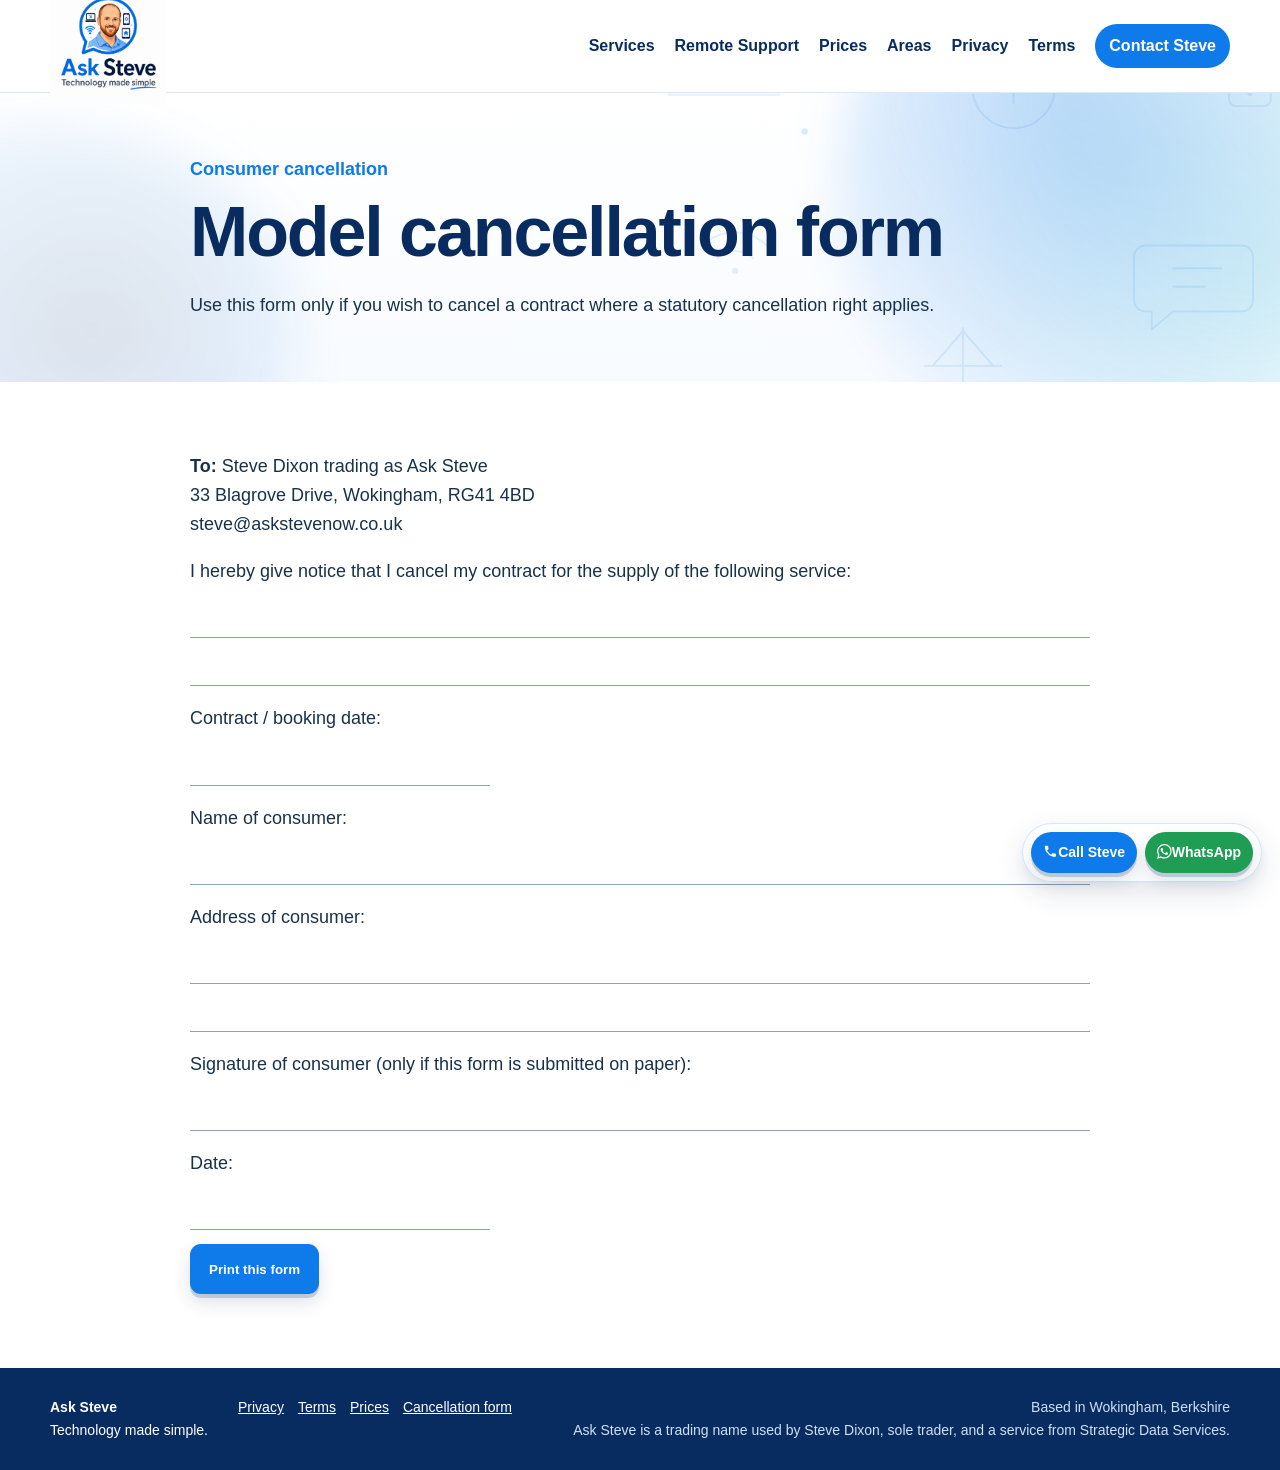
==== cancellation-form.html @ 8db8d3c2 "Address Update Added Correct business address" ====
<!doctype html><html lang="en-GB"><head><meta charset="utf-8">
<meta name="viewport" content="width=device-width,initial-scale=1">
<meta name="author" content="Ask Steve">
<meta name="robots" content="index,follow,max-image-preview:large">
<meta name="theme-color" content="#0F7BEA">
<link rel="icon" type="image/png" href="assets/ask-steve-logo.png">
<link rel="stylesheet" href="styles.css">
<title>Cancellation Form | Ask Steve</title><meta name="description" content="Model cancellation form for applicable Ask Steve consumer service contracts.">
<meta name="robots" content="noindex,follow"><script src="site.js" defer></script>
</head><body><header class="site-header"><div class="container header-inner">
<a class="brand" href="index.html" aria-label="Ask Steve home"><img src="assets/ask-steve-logo.png" alt="Ask Steve - Technology made simple"></a>
<nav class="nav" aria-label="Primary navigation">
<a href="index.html#services">Services</a><a href="remote-support.html">Remote Support</a>
<a href="prices.html">Prices</a>
<a href="index.html#area">Areas</a>
<a href="privacy.html">Privacy</a>
<a href="terms.html">Terms</a>
<a href="index.html#contact" class="nav-cta">Contact Steve</a>
</nav></div></header><main class="legal-main">
<section class="page-hero"><div class="container narrow"><p class="eyebrow">Consumer cancellation</p><h1>Model cancellation form</h1>
<p>Use this form only if you wish to cancel a contract where a statutory cancellation right applies.</p></div></section>
<section class="section"><div class="container narrow legal-copy printable">
<p><strong>To:</strong> Steve Dixon trading as Ask Steve<br>33 Blagrove Drive, Wokingham, RG41 4BD<br>steve@askstevenow.co.uk</p>
<p>I hereby give notice that I cancel my contract for the supply of the following service:</p>
<div class="form-line"></div><div class="form-line"></div>
<p>Contract / booking date:</p><div class="form-line short-line"></div>
<p>Name of consumer:</p><div class="form-line"></div>
<p>Address of consumer:</p><div class="form-line"></div><div class="form-line"></div>
<p>Signature of consumer (only if this form is submitted on paper):</p><div class="form-line"></div>
<p>Date:</p><div class="form-line short-line"></div>
<button class="btn primary no-print" onclick="window.print()">Print this form</button>
</div></section></main><footer class="site-footer"><div class="container footer-inner">
<div><strong>Ask Steve</strong><br><span>Technology made simple.</span></div>
<div class="footer-links">
<a href="privacy.html">Privacy</a><a href="terms.html">Terms</a><a href="prices.html">Prices</a><a href="cancellation-form.html">Cancellation form</a>
</div>
<div class="footer-meta"><span>Based in Wokingham, Berkshire</span><span>Ask Steve is a trading name used by Steve Dixon, sole trader, and a service from Strategic Data Services.</span></div>
</div></footer>
<div class="quick-contact" aria-label="Quick contact">
  <a class="qc-call" href="tel:+441183913456"><span class="btn-icon" aria-hidden="true"><svg viewBox="0 0 24 24"><path d="M6.62 10.79a15.46 15.46 0 0 0 6.59 6.59l2.2-2.2a1 1 0 0 1 1.02-.24c1.12.37 2.33.57 3.57.57a1 1 0 0 1 1 1V20a1 1 0 0 1-1 1C10.61 21 3 13.39 3 4a1 1 0 0 1 1-1h3.5a1 1 0 0 1 1 1c0 1.25.2 2.45.57 3.57a1 1 0 0 1-.25 1.02l-2.2 2.2Z"/></svg></span>Call Steve</a>
  <a class="qc-wa" href="https://wa.me/441183913456" rel="noopener"><span class="btn-icon" aria-hidden="true"><svg viewBox="0 0 24 24"><path d="M20.52 3.48A11.78 11.78 0 0 0 12.08 0C5.53 0 .2 5.32.2 11.86c0 2.09.55 4.13 1.59 5.92L.1 24l6.38-1.67a11.86 11.86 0 0 0 5.59 1.42h.01c6.54 0 11.87-5.32 11.87-11.86 0-3.17-1.23-6.14-3.43-8.41ZM12.08 21.75h-.01a9.84 9.84 0 0 1-5.02-1.37l-.36-.21-3.78.99 1.01-3.68-.24-.38a9.78 9.78 0 0 1-1.5-5.24c0-5.44 4.44-9.86 9.9-9.86 2.64 0 5.12 1.03 6.98 2.9a9.79 9.79 0 0 1 2.89 6.96c0 5.44-4.44 9.87-9.87 9.87Zm5.42-7.39c-.3-.15-1.76-.87-2.03-.97-.27-.1-.47-.15-.67.15-.2.3-.77.97-.94 1.17-.17.2-.35.22-.65.07-.3-.15-1.26-.46-2.4-1.47-.89-.79-1.49-1.76-1.66-2.06-.17-.3-.02-.46.13-.61.13-.13.3-.35.45-.52.15-.17.2-.3.3-.5.1-.2.05-.37-.02-.52-.08-.15-.67-1.61-.92-2.2-.24-.58-.49-.5-.67-.51h-.57c-.2 0-.52.07-.79.37-.27.3-1.04 1.02-1.04 2.49s1.07 2.89 1.22 3.09c.15.2 2.11 3.22 5.11 4.51.71.31 1.27.49 1.7.63.71.23 1.36.2 1.87.12.57-.08 1.76-.72 2.01-1.42.25-.7.25-1.3.17-1.42-.07-.12-.27-.2-.57-.35Z"/></svg></span>WhatsApp</a>
</div>

</body></html>
---- styles.css ----
:root{--blue:#0F7BEA;--navy:#082C5F;--ink:#18324A;--muted:#5F7388;--soft:#F4F8FC;--line:#DCE8F3;--white:#fff;--green:#1F9D55;--max:1180px}
*{box-sizing:border-box}html{scroll-behavior:smooth}body{margin:0;font-family:Arial,Helvetica,sans-serif;color:var(--ink);font-size:18px;line-height:1.62;background:#fff}img{max-width:100%;height:auto;display:block}a{color:var(--blue)}.container{width:min(calc(100% - 32px),var(--max));margin:auto}.narrow{max-width:900px}.skip-link{position:absolute;left:-9999px}.skip-link:focus{left:16px;top:16px;background:#fff;padding:10px;z-index:999;border:2px solid var(--blue)}
.site-header{position:sticky;top:0;z-index:20;background:#fffffff2;border-bottom:1px solid var(--line);backdrop-filter:blur(8px)}.header-inner{min-height:92px;display:flex;align-items:center;justify-content:space-between;gap:20px}.brand img{width:116px;margin:-14px 0}.nav{display:flex;gap:20px;align-items:center;font-size:16px;font-weight:700}.nav a{text-decoration:none;color:var(--navy)}.nav a:hover{color:var(--blue)}.nav-cta{background:var(--blue);color:#fff!important;padding:9px 14px;border-radius:999px}
.hero,.page-hero{position:relative;overflow:hidden;background:url('assets/pattern-tech.svg') right -120px top -120px/760px auto no-repeat,radial-gradient(circle at 86% 25%,#0F7BEA1f,transparent 28%),linear-gradient(#fff,#F8FBFF)}.hero{padding:86px 0 70px}.page-hero{padding:62px 0 44px}.hero-grid{display:grid;grid-template-columns:1.3fr .85fr;gap:46px;align-items:center}.eyebrow{color:var(--blue);font-weight:800;margin:0 0 8px}.lead{font-size:clamp(21px,2.4vw,28px);color:var(--muted)}.support-line{font-size:16px;font-weight:700;color:var(--navy)}
h1,h2,h3{color:var(--navy);line-height:1.15;margin-top:0}h1{font-size:clamp(42px,6vw,70px);letter-spacing:-.03em;margin-bottom:18px}h1 span{color:var(--blue)}h2{font-size:clamp(30px,4vw,46px);letter-spacing:-.02em}h3{font-size:23px}
.actions{display:flex;flex-wrap:wrap;gap:11px;margin-top:24px}.btn{display:inline-flex;align-items:center;justify-content:center;min-height:50px;padding:11px 17px;border-radius:11px;text-decoration:none;font-weight:800;border:2px solid transparent;cursor:pointer}.primary{background:var(--blue);color:#fff}.whatsapp{background:var(--green);color:#fff}.secondary{border-color:var(--blue);background:#fff;color:var(--navy)}.light{background:#fff;color:var(--navy);border-color:#ffffffaa}.small{font-size:16px;color:var(--muted)}
.card,.contact-card,.services article,.notice{background:#fff;border:1px solid var(--line);border-radius:20px;box-shadow:0 10px 28px #082C5F12}.card{padding:28px}.ticks{list-style:none;padding:0}.ticks li{position:relative;padding-left:28px;margin:9px 0}.ticks li:before{content:"✓";position:absolute;left:0;color:var(--blue);font-weight:bold}
.price-strip{background:var(--navy);color:#fff;padding:18px 0}.price-strip-inner{display:grid;grid-template-columns:repeat(3,1fr) auto auto;gap:18px;align-items:center}.price-strip-inner div{display:flex;flex-direction:column}.price-strip-inner strong{font-size:17px}.price-strip-inner span{font-size:13px;color:#CFE0F5}
.section{padding:74px 0}.soft{background:url('assets/pattern-tech.svg') left -350px bottom -250px/700px auto no-repeat,var(--soft)}.grid{display:grid;gap:20px}.services{grid-template-columns:repeat(4,1fr)}.services article{padding:23px}.services article p{margin-bottom:0}.split{display:grid;grid-template-columns:1.2fr .85fr;gap:42px;align-items:start}.contact{padding-top:28px}.contact-card{padding:30px;display:grid;grid-template-columns:1fr auto;gap:28px;align-items:center;background:url('assets/pattern-tech.svg') right -380px center/650px auto no-repeat,#fff}
.site-footer{background:var(--navy);color:#fff;padding:28px 0;font-size:14px}.footer-inner{display:grid;grid-template-columns:auto auto 1fr;gap:30px;align-items:start}.footer-links{display:flex;gap:14px;flex-wrap:wrap}.footer-links a{color:#fff}.footer-meta{text-align:right;color:#CFE0F5;display:flex;flex-direction:column}
.legal-main .section{padding-top:52px}.legal-copy h2{margin-top:34px;font-size:27px}.legal-copy li{margin-bottom:8px}.notice{padding:18px 20px;background:#F5FAFF;box-shadow:none;border-left:5px solid var(--blue);margin:20px 0}.price-table{width:100%;border-collapse:collapse;margin:20px 0 34px}.price-table th,.price-table td{text-align:left;padding:13px 14px;border:1px solid var(--line)}.price-table th{background:var(--navy);color:#fff}.price-table tr:nth-child(even) td{background:var(--soft)}.price-table td:last-child{font-weight:bold;white-space:nowrap}.form-line{height:34px;border-bottom:1px solid #8fa2b6;margin:5px 0 14px}.short-line{max-width:300px}
@media(max-width:1000px){.services{grid-template-columns:repeat(2,1fr)}.price-strip-inner{grid-template-columns:repeat(2,1fr)}.footer-inner{grid-template-columns:1fr}.footer-meta{text-align:left}}
@media(max-width:880px){.nav a:not(.nav-cta){display:none}.hero-grid,.split,.contact-card{grid-template-columns:1fr}.price-strip-inner{grid-template-columns:1fr}.price-strip-inner .btn{width:100%}}
@media(max-width:620px){body{font-size:17px}.brand img{width:100px}.hero{padding-top:54px}.services{grid-template-columns:1fr}.btn{width:100%}.page-hero h1{font-size:42px}.price-table{font-size:15px}.price-table th,.price-table td{padding:10px 8px}}
@media print{.site-header,.site-footer,.no-print{display:none!important}.page-hero{padding:15px 0;background:none}.section{padding:15px 0}.printable{max-width:100%}}
@media(prefers-reduced-motion:reduce){html{scroll-behavior:auto}}


/* --- Ask Steve animated enhancements --- */
body {
  overflow-x: hidden;
}

.hero,
.page-hero {
  isolation: isolate;
}

.hero::before,
.page-hero::before {
  content: "";
  position: absolute;
  width: 620px;
  height: 620px;
  border-radius: 50%;
  right: -180px;
  top: -220px;
  background:
    radial-gradient(circle at 35% 35%, rgba(15,123,234,.20), rgba(15,123,234,.06) 48%, transparent 70%),
    radial-gradient(circle at 70% 65%, rgba(50,205,200,.14), transparent 58%);
  filter: blur(18px);
  animation: askSteveSwirlA 22s ease-in-out infinite alternate;
  z-index: -2;
  pointer-events: none;
}

.hero::after,
.page-hero::after {
  content: "";
  position: absolute;
  width: 520px;
  height: 520px;
  border-radius: 46% 54% 62% 38% / 44% 38% 62% 56%;
  left: -220px;
  bottom: -260px;
  background:
    radial-gradient(circle at 60% 40%, rgba(8,44,95,.12), rgba(15,123,234,.08) 45%, transparent 70%);
  filter: blur(24px);
  animation: askSteveSwirlB 28s linear infinite;
  z-index: -2;
  pointer-events: none;
}

.hero-grid,
.page-hero .container {
  position: relative;
  z-index: 1;
}

.hero-card {
  animation: askSteveFloatCard 9s ease-in-out infinite;
}

.services article,
.card,
.contact-card,
.price-table,
.notice {
  transition: transform .28s ease, box-shadow .28s ease, border-color .28s ease;
}

.services article:hover,
.card:hover,
.contact-card:hover {
  transform: translateY(-5px);
  box-shadow: 0 18px 40px rgba(8,44,95,.14);
  border-color: rgba(15,123,234,.28);
}

.brand img {
  transition: transform .35s ease;
}
.brand:hover img {
  transform: scale(1.025) rotate(-1deg);
}

.btn {
  position: relative;
  overflow: hidden;
  transition: transform .2s ease, box-shadow .2s ease, background-color .2s ease;
}
.btn:hover {
  transform: translateY(-2px);
  box-shadow: 0 8px 20px rgba(8,44,95,.14);
}
.btn::after {
  content: "";
  position: absolute;
  inset: 0;
  left: -140%;
  width: 80%;
  transform: skewX(-18deg);
  background: linear-gradient(90deg, transparent, rgba(255,255,255,.22), transparent);
  transition: left .65s ease;
}
.btn:hover::after {
  left: 160%;
}

.price-strip {
  position: relative;
  overflow: hidden;
}
.price-strip::before {
  content: "";
  position: absolute;
  inset: -40%;
  background:
    conic-gradient(from 0deg at 50% 50%, rgba(15,123,234,.12), rgba(50,205,200,.08), rgba(15,123,234,.12), transparent 65%);
  animation: askSteveRotate 34s linear infinite;
  pointer-events: none;
}
.price-strip-inner {
  position: relative;
  z-index: 1;
}

.soft {
  position: relative;
  overflow: hidden;
}
.soft::before {
  content: "";
  position: absolute;
  width: 420px;
  height: 420px;
  right: -160px;
  top: 12%;
  border-radius: 50%;
  background: radial-gradient(circle, rgba(15,123,234,.08), transparent 68%);
  animation: askSteveDrift 18s ease-in-out infinite alternate;
  pointer-events: none;
}
.soft > .container {
  position: relative;
  z-index: 1;
}

.contact-card {
  position: relative;
  overflow: hidden;
}
.contact-card::before {
  content: "";
  position: absolute;
  width: 320px;
  height: 320px;
  right: -120px;
  top: -120px;
  border-radius: 50%;
  background: radial-gradient(circle, rgba(15,123,234,.12), transparent 70%);
  animation: askStevePulse 8s ease-in-out infinite;
  pointer-events: none;
}
.contact-card > * {
  position: relative;
  z-index: 1;
}

@keyframes askSteveSwirlA {
  0%   { transform: translate3d(0,0,0) scale(1) rotate(0deg); }
  50%  { transform: translate3d(-45px,35px,0) scale(1.08) rotate(14deg); }
  100% { transform: translate3d(35px,70px,0) scale(.96) rotate(-10deg); }
}

@keyframes askSteveSwirlB {
  0%   { transform: rotate(0deg) translate3d(0,0,0); }
  50%  { transform: rotate(180deg) translate3d(24px,-20px,0); }
  100% { transform: rotate(360deg) translate3d(0,0,0); }
}

@keyframes askSteveFloatCard {
  0%,100% { transform: translateY(0); }
  50%     { transform: translateY(-7px); }
}

@keyframes askSteveRotate {
  to { transform: rotate(360deg); }
}

@keyframes askSteveDrift {
  from { transform: translate3d(0,0,0) scale(1); }
  to   { transform: translate3d(-55px,28px,0) scale(1.12); }
}

@keyframes askStevePulse {
  0%,100% { transform: scale(.96); opacity: .65; }
  50%     { transform: scale(1.08); opacity: 1; }
}

@media (prefers-reduced-motion: reduce) {
  *,
  *::before,
  *::after {
    animation-duration: 0.001ms !important;
    animation-iteration-count: 1 !important;
    scroll-behavior: auto !important;
    transition-duration: 0.001ms !important;
  }
}


/* --- V5: gentle animated hero background --- */
.hero {
  background-size: 760px auto, auto, auto;
  animation: askSteveHeroBackdrop 26s ease-in-out infinite alternate;
}

.hero::before {
  animation: askSteveSwirlA 18s ease-in-out infinite alternate;
}

.hero::after {
  animation: askSteveSwirlB 24s linear infinite;
}

@keyframes askSteveHeroBackdrop {
  0% {
    background-position: right -120px top -120px, 86% 25%, 0 0;
    filter: saturate(100%);
  }
  50% {
    background-position: right -90px top -80px, 82% 22%, 0 0;
    filter: saturate(108%);
  }
  100% {
    background-position: right -150px top -150px, 90% 28%, 0 0;
    filter: saturate(100%);
  }
}

@media (prefers-reduced-motion: reduce) {
  .hero {
    animation: none !important;
  }
}


/* --- V6: restrained interaction and polish refinements --- */

/* Strong, accessible keyboard focus states */
a:focus-visible,
button:focus-visible,
summary:focus-visible {
  outline: 3px solid rgba(15,123,234,.38);
  outline-offset: 4px;
  border-radius: 8px;
}

/* Give key headings a tiny branded accent without changing layout */
.section > .container > .eyebrow + h2,
.section .narrow > .eyebrow + h2 {
  position: relative;
}
.section > .container > .eyebrow + h2::after,
.section .narrow > .eyebrow + h2::after {
  content: "";
  display: block;
  width: 58px;
  height: 4px;
  margin-top: 13px;
  border-radius: 999px;
  background: linear-gradient(90deg, var(--blue), rgba(15,123,234,.18));
  transform-origin: left center;
  animation: askSteveAccentBreathe 7s ease-in-out infinite;
}

/* Service icon animation: deliberately tiny and only triggered on interaction */
.services article h3 {
  transform-origin: left center;
  transition: transform .28s ease;
}
.services article:hover h3 {
  transform: translateX(3px);
}

/* Gently animate only the emoji/icon glyph at the start of service headings */
.services article:hover h3::first-letter {
  transform: translateY(-2px);
}

/* Add a soft moving highlight across service cards */
.services article {
  position: relative;
  overflow: hidden;
}
.services article::after {
  content: "";
  position: absolute;
  inset: -1px;
  background: linear-gradient(115deg, transparent 20%, rgba(15,123,234,.045) 45%, transparent 70%);
  transform: translateX(-120%);
  transition: transform .85s ease;
  pointer-events: none;
}
.services article:hover::after {
  transform: translateX(120%);
}

/* Calm visual response for price cards / strip */
.price-strip-inner strong {
  transition: color .25s ease, transform .25s ease;
}
.price-strip-inner > div:hover strong {
  color: #fff;
  transform: translateY(-1px);
}

/* Slightly more dimensional FAQ interaction without altering visual style */
details {
  transition: border-color .25s ease, box-shadow .25s ease, transform .25s ease;
}
details:hover {
  border-color: rgba(15,123,234,.28);
  box-shadow: 0 10px 24px rgba(8,44,95,.08);
  transform: translateY(-2px);
}

/* Scroll-reveal state. JS only adds .reveal; without JS content remains visible. */
.reveal {
  opacity: 0;
  transform: translateY(18px);
  transition:
    opacity .7s ease,
    transform .7s cubic-bezier(.22,.61,.36,1);
}
.reveal.is-visible {
  opacity: 1;
  transform: translateY(0);
}
.reveal-delay-1 { transition-delay: .08s; }
.reveal-delay-2 { transition-delay: .16s; }
.reveal-delay-3 { transition-delay: .24s; }

/* Small floating contact tab on larger screens; same contact details, no new UX model */
.quick-contact {
  position: fixed;
  right: 18px;
  bottom: 18px;
  z-index: 15;
  display: flex;
  gap: 8px;
  padding: 8px;
  border: 1px solid rgba(15,123,234,.18);
  border-radius: 999px;
  background: rgba(255,255,255,.94);
  box-shadow: 0 10px 28px rgba(8,44,95,.13);
  backdrop-filter: blur(8px);
  transform: translateY(0);
  transition: transform .25s ease, box-shadow .25s ease;
}
.quick-contact:hover {
  transform: translateY(-2px);
  box-shadow: 0 14px 34px rgba(8,44,95,.16);
}
.quick-contact a {
  text-decoration: none;
  font-weight: 800;
  font-size: 14px;
  border-radius: 999px;
  padding: 9px 12px;
}
.quick-contact .qc-call { background: var(--blue); color: #fff; }
.quick-contact .qc-wa { background: var(--green); color: #fff; }

@keyframes askSteveAccentBreathe {
  0%,100% { transform: scaleX(1); opacity: .9; }
  50% { transform: scaleX(1.12); opacity: 1; }
}

@media (max-width: 760px) {
  .quick-contact {
    left: 12px;
    right: 12px;
    bottom: 12px;
    justify-content: center;
  }
  .quick-contact a {
    flex: 1;
    text-align: center;
  }
}

@media (prefers-reduced-motion: reduce) {
  .reveal,
  .reveal.is-visible {
    opacity: 1 !important;
    transform: none !important;
    transition: none !important;
  }
  .section > .container > .eyebrow + h2::after,
  .section .narrow > .eyebrow + h2::after {
    animation: none !important;
  }
}


/* --- V7: button icons and stronger 3D treatment --- */
.btn,
.quick-contact a {
  gap: 8px;
  box-shadow:
    0 4px 0 rgba(8,44,95,.18),
    0 8px 18px rgba(8,44,95,.14);
  transform: translateY(0);
}

.btn:hover,
.quick-contact a:hover {
  transform: translateY(-2px);
  box-shadow:
    0 6px 0 rgba(8,44,95,.16),
    0 12px 24px rgba(8,44,95,.18);
}

.btn:active,
.quick-contact a:active {
  transform: translateY(2px);
  box-shadow:
    0 2px 0 rgba(8,44,95,.18),
    0 5px 12px rgba(8,44,95,.12);
}

.btn-icon {
  width: 1.05em;
  height: 1.05em;
  display: inline-block;
  flex: 0 0 auto;
  vertical-align: -0.12em;
}

.btn-icon svg {
  width: 100%;
  height: 100%;
  display: block;
  fill: currentColor;
}


/* --- V8: moving navigation indicator + stronger hero ambience --- */

/* Animated blue indicator that slides beneath the currently active nav item. */
.nav {
  position: relative;
  --indicator-left: 0px;
  --indicator-width: 0px;
  --indicator-opacity: 0;
}

.nav::after {
  content: "";
  position: absolute;
  left: var(--indicator-left);
  bottom: -8px;
  width: var(--indicator-width);
  height: 3px;
  border-radius: 999px;
  background: linear-gradient(90deg, #0F7BEA, #45A7FF);
  opacity: var(--indicator-opacity);
  box-shadow: 0 2px 8px rgba(15,123,234,.28);
  transition:
    left .34s cubic-bezier(.22,.61,.36,1),
    width .34s cubic-bezier(.22,.61,.36,1),
    opacity .2s ease;
  pointer-events: none;
}

.nav a.nav-active {
  color: var(--blue);
}

/* Make the hero motion clearer without turning it into a flashy animation. */
.hero {
  background:
    url('assets/pattern-tech.svg') right -110px top -105px / 780px auto no-repeat,
    radial-gradient(circle at 84% 22%, rgba(15,123,234,.17), transparent 31%),
    radial-gradient(circle at 68% 78%, rgba(53,205,196,.10), transparent 34%),
    linear-gradient(180deg, #ffffff 0%, #f6fbff 100%);
  animation: askSteveHeroBackdropV8 19s ease-in-out infinite alternate;
}

.hero::before {
  width: 700px;
  height: 700px;
  right: -175px;
  top: -245px;
  background:
    radial-gradient(circle at 34% 34%, rgba(15,123,234,.30), rgba(15,123,234,.10) 47%, transparent 69%),
    radial-gradient(circle at 72% 66%, rgba(53,205,196,.22), transparent 57%);
  filter: blur(13px);
  opacity: .92;
  animation: askSteveSwirlV8A 16s ease-in-out infinite alternate;
}

.hero::after {
  width: 610px;
  height: 610px;
  left: -240px;
  bottom: -300px;
  background:
    radial-gradient(circle at 60% 40%, rgba(8,44,95,.16), rgba(15,123,234,.11) 46%, transparent 70%);
  filter: blur(18px);
  opacity: .85;
  animation: askSteveSwirlV8B 23s linear infinite;
}

/* A subtle animated wash over the hero, kept behind all content. */
.hero .hero-grid::before {
  content: "";
  position: absolute;
  width: 440px;
  height: 260px;
  right: 8%;
  top: 18%;
  border-radius: 50%;
  background: radial-gradient(ellipse, rgba(15,123,234,.10), transparent 68%);
  filter: blur(16px);
  animation: askSteveHeroGlowV8 11s ease-in-out infinite alternate;
  z-index: -1;
  pointer-events: none;
}

@keyframes askSteveHeroBackdropV8 {
  0% {
    background-position:
      right -110px top -105px,
      84% 22%,
      68% 78%,
      0 0;
  }
  50% {
    background-position:
      right -65px top -72px,
      79% 26%,
      72% 72%,
      0 0;
  }
  100% {
    background-position:
      right -145px top -138px,
      89% 19%,
      64% 82%,
      0 0;
  }
}

@keyframes askSteveSwirlV8A {
  0%   { transform: translate3d(0,0,0) scale(1) rotate(0deg); }
  50%  { transform: translate3d(-62px,48px,0) scale(1.10) rotate(18deg); }
  100% { transform: translate3d(44px,86px,0) scale(.97) rotate(-12deg); }
}

@keyframes askSteveSwirlV8B {
  0%   { transform: rotate(0deg) translate3d(0,0,0) scale(1); }
  50%  { transform: rotate(180deg) translate3d(30px,-24px,0) scale(1.08); }
  100% { transform: rotate(360deg) translate3d(0,0,0) scale(1); }
}

@keyframes askSteveHeroGlowV8 {
  from { transform: translate3d(-18px,4px,0) scale(.96); opacity: .55; }
  to   { transform: translate3d(32px,20px,0) scale(1.10); opacity: .95; }
}

@media (max-width: 880px) {
  /* The mobile nav hides most section links, so the moving indicator is disabled there. */
  .nav::after { display: none; }
}

@media (prefers-reduced-motion: reduce) {
  .nav::after {
    transition: none !important;
  }
  .hero,
  .hero::before,
  .hero::after,
  .hero .hero-grid::before {
    animation: none !important;
  }
}

/* --- V9 Remote Support page --- */
.text-link{font-weight:800;text-decoration:none}.text-link:hover{text-decoration:underline}
.remote-hero h1 span{color:var(--blue)}
.remote-steps{display:grid;gap:26px;margin-top:30px}
.remote-step{display:grid;grid-template-columns:56px minmax(0,.85fr) minmax(320px,1.15fr);gap:24px;align-items:center;background:#fff;border:1px solid var(--line);border-radius:20px;padding:24px;box-shadow:0 10px 28px #082C5F10}
.remote-step img{width:100%;border-radius:16px;border:1px solid var(--line)}
.step-number{width:50px;height:50px;border-radius:50%;display:flex;align-items:center;justify-content:center;background:var(--blue);color:white;font-size:23px;font-weight:800;box-shadow:0 5px 14px #0F7BEA35}
.step-copy h3{margin-bottom:8px}
@media(max-width:900px){.remote-step{grid-template-columns:52px 1fr}.remote-step img{grid-column:1/-1}}
@media(max-width:600px){.remote-step{grid-template-columns:1fr}.step-number{width:44px;height:44px}.remote-step img{grid-column:auto}}

/* --- V10: service-area map on Prices page --- */
.travel-map-card {
  margin: 20px 0 14px;
  padding: 10px;
  background: #fff;
  border: 1px solid var(--line);
  border-radius: 20px;
  box-shadow: 0 10px 28px rgba(8,44,95,.10);
  overflow: hidden;
}
.travel-map-card img {
  display: block;
  width: 100%;
  height: auto;
  border-radius: 12px;
}
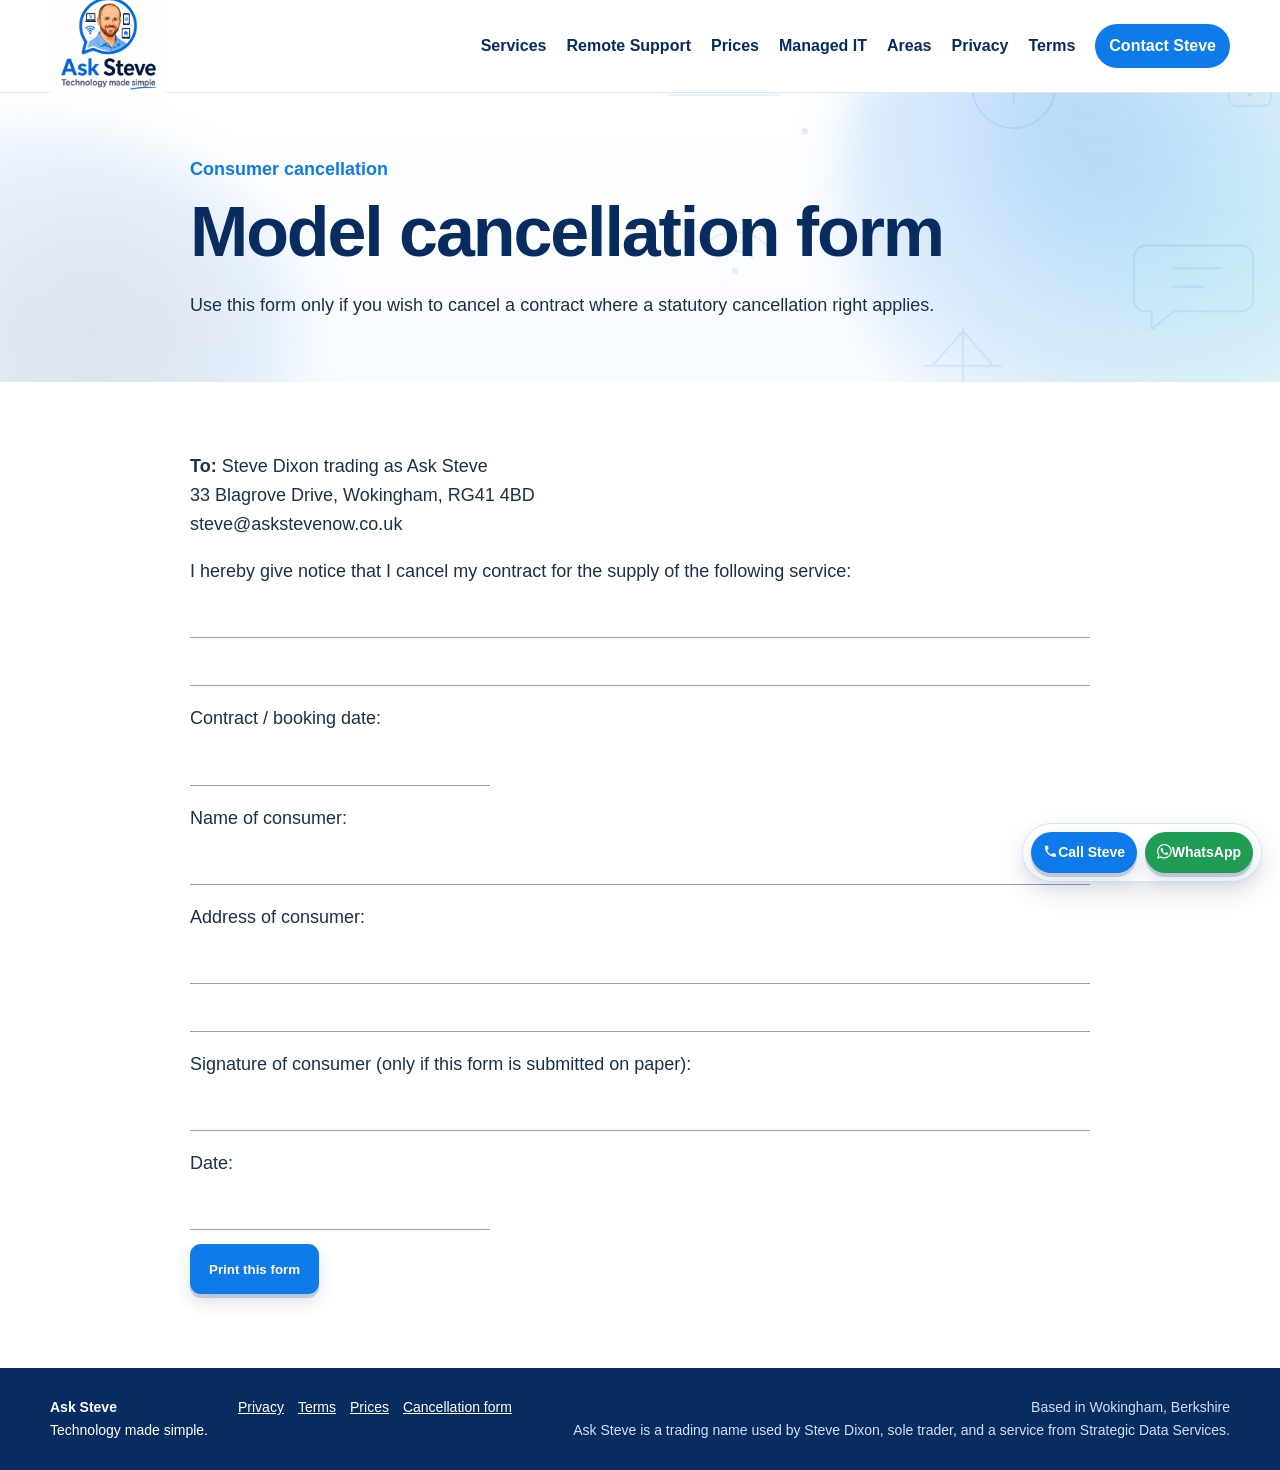
==== commit 9ad97a51: "Add managed IT service tiers" ====
--- a/cancellation-form.html
+++ b/cancellation-form.html
@@ -7,16 +7,18 @@
 <link rel="stylesheet" href="styles.css">
 <title>Cancellation Form | Ask Steve</title><meta name="description" content="Model cancellation form for applicable Ask Steve consumer service contracts.">
 <meta name="robots" content="noindex,follow"><script src="site.js" defer></script>
-</head><body><header class="site-header"><div class="container header-inner">
+</head><link rel="canonical" href="https://askstevenow.co.uk/cancellation-form.html"><body>
+<a class="skip-link" href="#main">Skip to main content</a> 
+<header class="site-header"><div class="container header-inner">
 <a class="brand" href="index.html" aria-label="Ask Steve home"><img src="assets/ask-steve-logo.png" alt="Ask Steve - Technology made simple"></a>
 <nav class="nav" aria-label="Primary navigation">
 <a href="index.html#services">Services</a><a href="remote-support.html">Remote Support</a>
-<a href="prices.html">Prices</a>
+<a href="prices.html">Prices</a><a href="managed-service.html">Managed IT</a>
 <a href="index.html#area">Areas</a>
 <a href="privacy.html">Privacy</a>
 <a href="terms.html">Terms</a>
 <a href="index.html#contact" class="nav-cta">Contact Steve</a>
-</nav></div></header><main class="legal-main">
+</nav></div></header><main id="main" class="legal-main">
 <section class="page-hero"><div class="container narrow"><p class="eyebrow">Consumer cancellation</p><h1>Model cancellation form</h1>
 <p>Use this form only if you wish to cancel a contract where a statutory cancellation right applies.</p></div></section>
 <section class="section"><div class="container narrow legal-copy printable">
@@ -41,4 +43,4 @@
   <a class="qc-wa" href="https://wa.me/441183913456" rel="noopener"><span class="btn-icon" aria-hidden="true"><svg viewBox="0 0 24 24"><path d="M20.52 3.48A11.78 11.78 0 0 0 12.08 0C5.53 0 .2 5.32.2 11.86c0 2.09.55 4.13 1.59 5.92L.1 24l6.38-1.67a11.86 11.86 0 0 0 5.59 1.42h.01c6.54 0 11.87-5.32 11.87-11.86 0-3.17-1.23-6.14-3.43-8.41ZM12.08 21.75h-.01a9.84 9.84 0 0 1-5.02-1.37l-.36-.21-3.78.99 1.01-3.68-.24-.38a9.78 9.78 0 0 1-1.5-5.24c0-5.44 4.44-9.86 9.9-9.86 2.64 0 5.12 1.03 6.98 2.9a9.79 9.79 0 0 1 2.89 6.96c0 5.44-4.44 9.87-9.87 9.87Zm5.42-7.39c-.3-.15-1.76-.87-2.03-.97-.27-.1-.47-.15-.67.15-.2.3-.77.97-.94 1.17-.17.2-.35.22-.65.07-.3-.15-1.26-.46-2.4-1.47-.89-.79-1.49-1.76-1.66-2.06-.17-.3-.02-.46.13-.61.13-.13.3-.35.45-.52.15-.17.2-.3.3-.5.1-.2.05-.37-.02-.52-.08-.15-.67-1.61-.92-2.2-.24-.58-.49-.5-.67-.51h-.57c-.2 0-.52.07-.79.37-.27.3-1.04 1.02-1.04 2.49s1.07 2.89 1.22 3.09c.15.2 2.11 3.22 5.11 4.51.71.31 1.27.49 1.7.63.71.23 1.36.2 1.87.12.57-.08 1.76-.72 2.01-1.42.25-.7.25-1.3.17-1.42-.07-.12-.27-.2-.57-.35Z"/></svg></span>WhatsApp</a>
 </div>
 
-</body></html>+</body></html>
--- a/styles.css
+++ b/styles.css
@@ -626,3 +626,162 @@
   height: auto;
   border-radius: 12px;
 }
+
+/* --- Social and corporate identity links --- */
+.business-it-content {
+  display: grid;
+  grid-template-columns: minmax(200px, 260px) 1fr;
+  gap: 36px;
+  align-items: center;
+  margin-top: 28px;
+}
+.business-logo-link {
+  display: inline-block;
+  width: fit-content;
+  border-radius: 10px;
+}
+.business-logo {
+  display: block;
+  width: min(260px, 100%);
+  height: auto;
+}
+.footer-links .facebook-link {
+  display: inline-flex;
+  align-items: center;
+  gap: 6px;
+}
+.footer-social-icon {
+  width: 18px;
+  height: 18px;
+  flex: 0 0 auto;
+}
+
+@media (max-width: 700px) {
+  .business-it-content {
+    grid-template-columns: 1fr;
+    gap: 24px;
+  }
+  .business-logo {
+    width: min(240px, 100%);
+  }
+  .site-footer {
+    padding-bottom: 105px;
+  }
+}
+
+/* --- V11: Managed IT service tiers --- */
+.tier-grid {
+  display: grid;
+  grid-template-columns: repeat(3, minmax(0, 1fr));
+  gap: 20px;
+  margin-top: 30px;
+  align-items: stretch;
+}
+.tier-card {
+  display: flex;
+  flex-direction: column;
+  padding: 26px;
+}
+.tier-card--silver {
+  border: 2px solid var(--blue);
+  box-shadow: 0 14px 34px rgba(15,123,234,.16);
+}
+.tier-kicker {
+  color: var(--blue);
+  font-weight: 800;
+  margin: 0 0 4px;
+  text-transform: uppercase;
+  letter-spacing: .08em;
+  font-size: 14px;
+}
+.tier-card h3 {
+  font-size: 31px;
+  margin-bottom: 8px;
+}
+.tier-summary {
+  color: var(--muted);
+  font-weight: 700;
+  margin: 0 0 15px;
+}
+.tier-price {
+  margin: 0;
+  color: var(--navy);
+}
+.tier-price strong {
+  font-size: 38px;
+  line-height: 1;
+}
+.tier-price span {
+  font-size: 15px;
+  font-weight: 700;
+}
+.tier-fee {
+  display: flex;
+  flex-direction: column;
+  gap: 3px;
+  margin: 18px 0 10px;
+  padding: 13px 14px;
+  background: #F5FAFF;
+  border-left: 4px solid var(--blue);
+  font-size: 15px;
+}
+.tier-fee span {
+  color: var(--muted);
+  line-height: 1.4;
+}
+.tier-fee--included {
+  background: #F2FBF8;
+  border-left-color: var(--green);
+}
+.tier-list {
+  margin: 8px 0 0;
+  font-size: 16px;
+}
+.tier-fit {
+  margin-top: auto;
+  padding-top: 18px;
+}
+.tier-badge {
+  display: inline-block;
+  padding: 3px 8px;
+  border-radius: 999px;
+  background: var(--blue);
+  color: #fff;
+  font-size: 11px;
+  letter-spacing: .02em;
+  vertical-align: middle;
+  text-transform: none;
+}
+.faq-list {
+  display: grid;
+  gap: 12px;
+  margin-top: 26px;
+}
+.faq-list details {
+  background: #fff;
+  border: 1px solid var(--line);
+  border-radius: 14px;
+  padding: 16px 18px;
+}
+.faq-list summary {
+  cursor: pointer;
+  color: var(--navy);
+  font-weight: 800;
+}
+.faq-list details p {
+  margin-bottom: 0;
+}
+
+@media (max-width: 1000px) {
+  .tier-grid {
+    grid-template-columns: repeat(2, minmax(0, 1fr));
+  }
+}
+@media (max-width: 620px) {
+  .tier-grid {
+    grid-template-columns: 1fr;
+  }
+  .tier-card {
+    padding: 23px;
+  }
+}
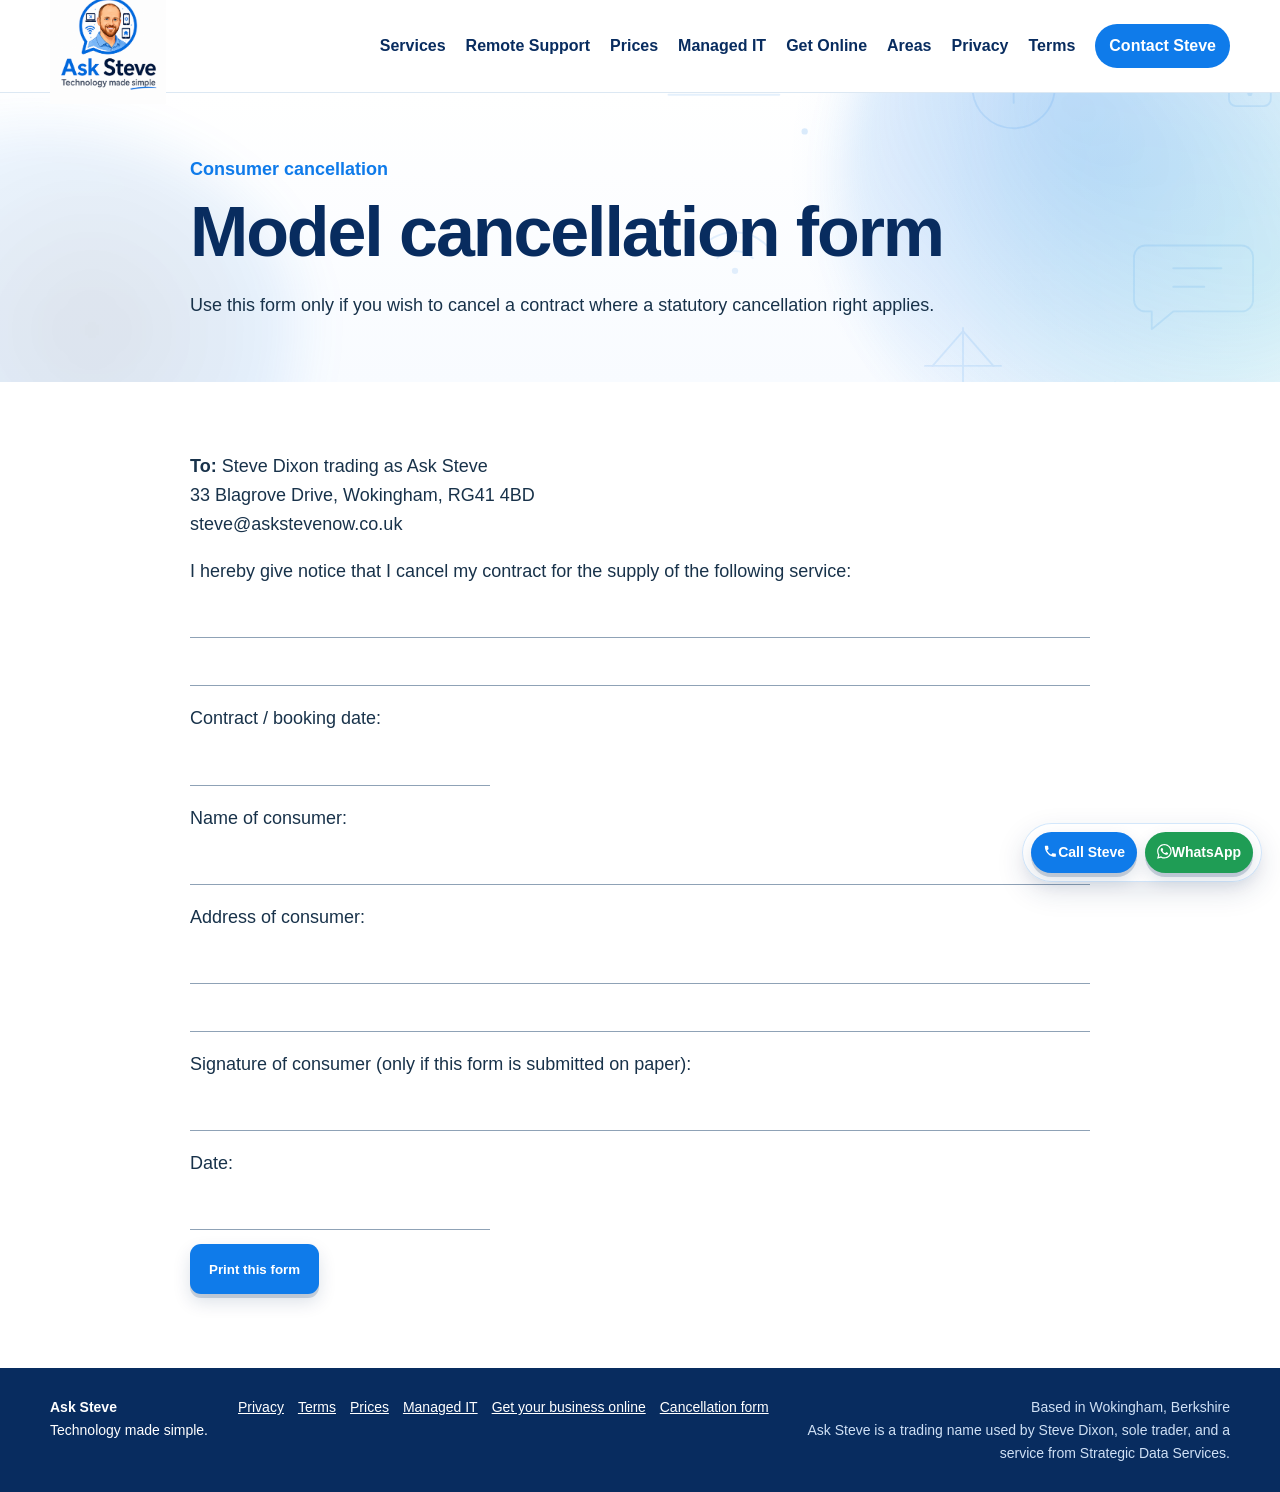
==== commit c78789d8: "Add business online service page" ====
--- a/cancellation-form.html
+++ b/cancellation-form.html
@@ -13,7 +13,7 @@
 <a class="brand" href="index.html" aria-label="Ask Steve home"><img src="assets/ask-steve-logo.png" alt="Ask Steve - Technology made simple"></a>
 <nav class="nav" aria-label="Primary navigation">
 <a href="index.html#services">Services</a><a href="remote-support.html">Remote Support</a>
-<a href="prices.html">Prices</a><a href="managed-service.html">Managed IT</a>
+<a href="prices.html">Prices</a><a href="managed-service.html">Managed IT</a><a href="get-your-business-online.html">Get Online</a>
 <a href="index.html#area">Areas</a>
 <a href="privacy.html">Privacy</a>
 <a href="terms.html">Terms</a>
@@ -34,7 +34,7 @@
 </div></section></main><footer class="site-footer"><div class="container footer-inner">
 <div><strong>Ask Steve</strong><br><span>Technology made simple.</span></div>
 <div class="footer-links">
-<a href="privacy.html">Privacy</a><a href="terms.html">Terms</a><a href="prices.html">Prices</a><a href="cancellation-form.html">Cancellation form</a>
+<a href="privacy.html">Privacy</a><a href="terms.html">Terms</a><a href="prices.html">Prices</a><a href="managed-service.html">Managed IT</a><a href="get-your-business-online.html">Get your business online</a><a href="cancellation-form.html">Cancellation form</a>
 </div>
 <div class="footer-meta"><span>Based in Wokingham, Berkshire</span><span>Ask Steve is a trading name used by Steve Dixon, sole trader, and a service from Strategic Data Services.</span></div>
 </div></footer>
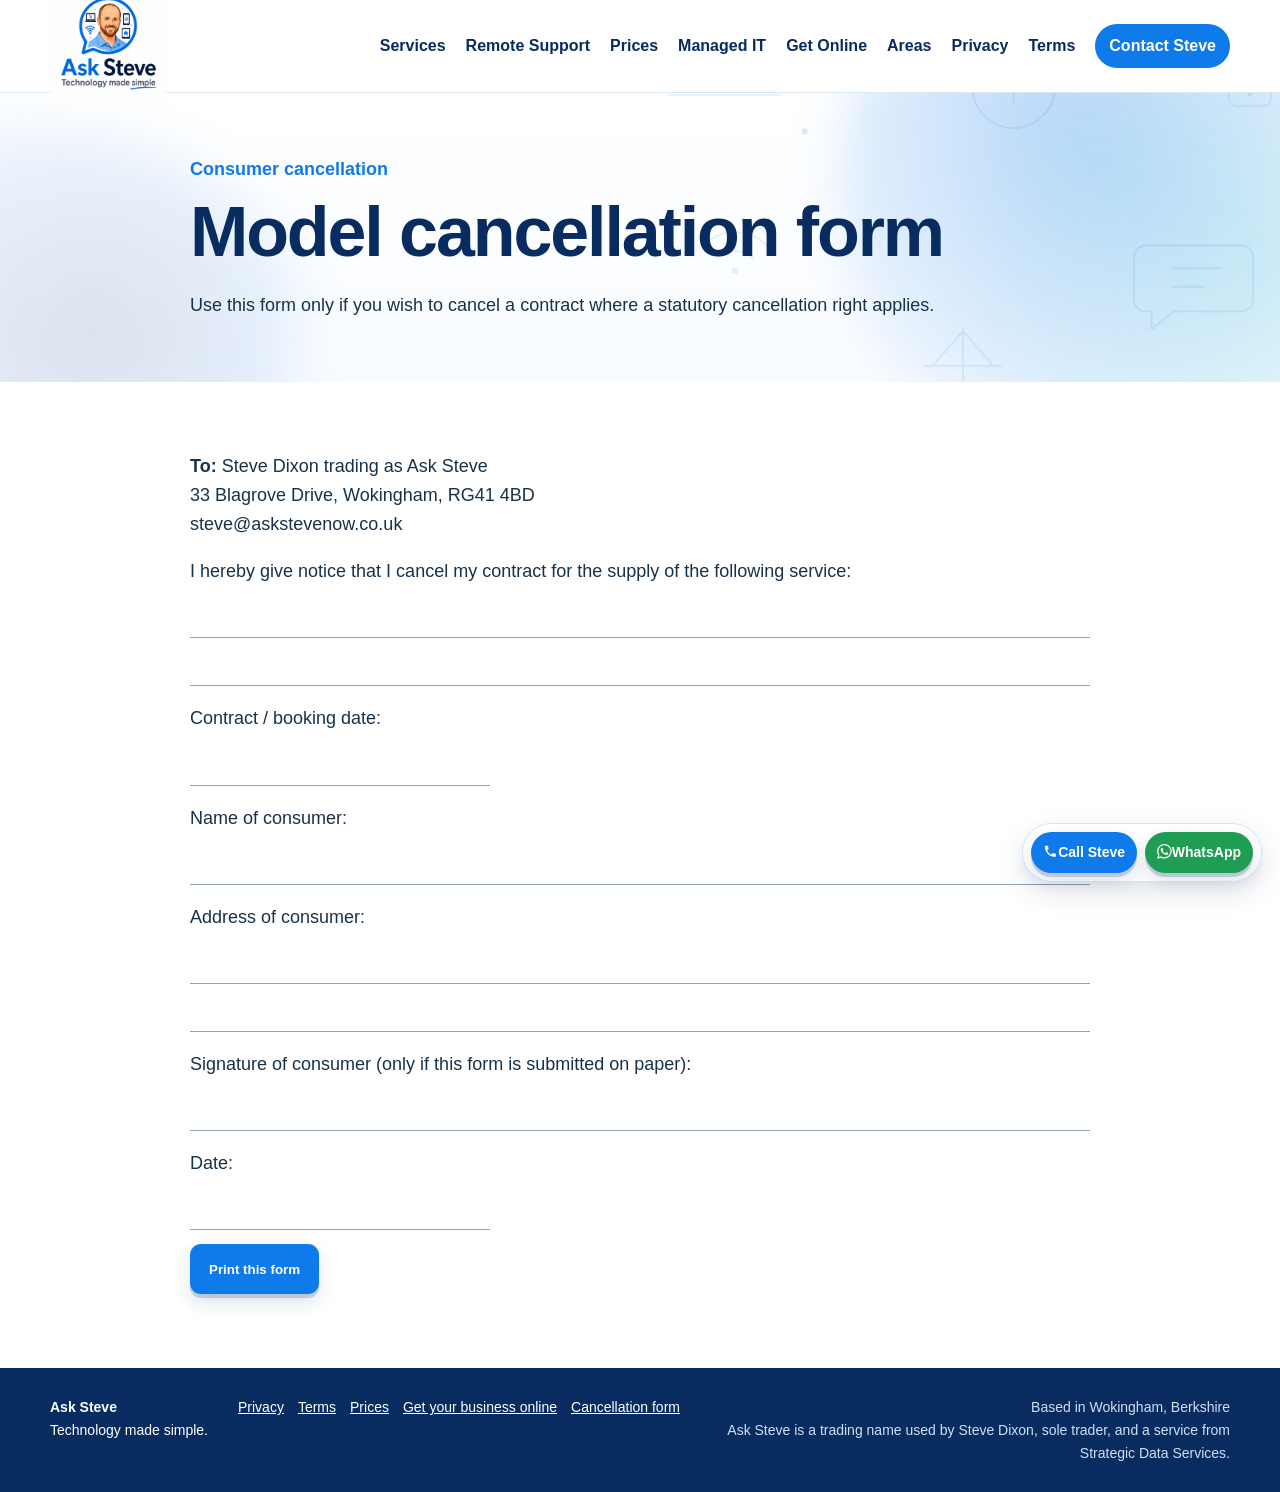
==== commit 321d16d4: "Add Get Your Business Online page" ====
--- a/cancellation-form.html
+++ b/cancellation-form.html
@@ -34,7 +34,7 @@
 </div></section></main><footer class="site-footer"><div class="container footer-inner">
 <div><strong>Ask Steve</strong><br><span>Technology made simple.</span></div>
 <div class="footer-links">
-<a href="privacy.html">Privacy</a><a href="terms.html">Terms</a><a href="prices.html">Prices</a><a href="managed-service.html">Managed IT</a><a href="get-your-business-online.html">Get your business online</a><a href="cancellation-form.html">Cancellation form</a>
+<a href="privacy.html">Privacy</a><a href="terms.html">Terms</a><a href="prices.html">Prices</a><a href="get-your-business-online.html">Get your business online</a><a href="cancellation-form.html">Cancellation form</a>
 </div>
 <div class="footer-meta"><span>Based in Wokingham, Berkshire</span><span>Ask Steve is a trading name used by Steve Dixon, sole trader, and a service from Strategic Data Services.</span></div>
 </div></footer>
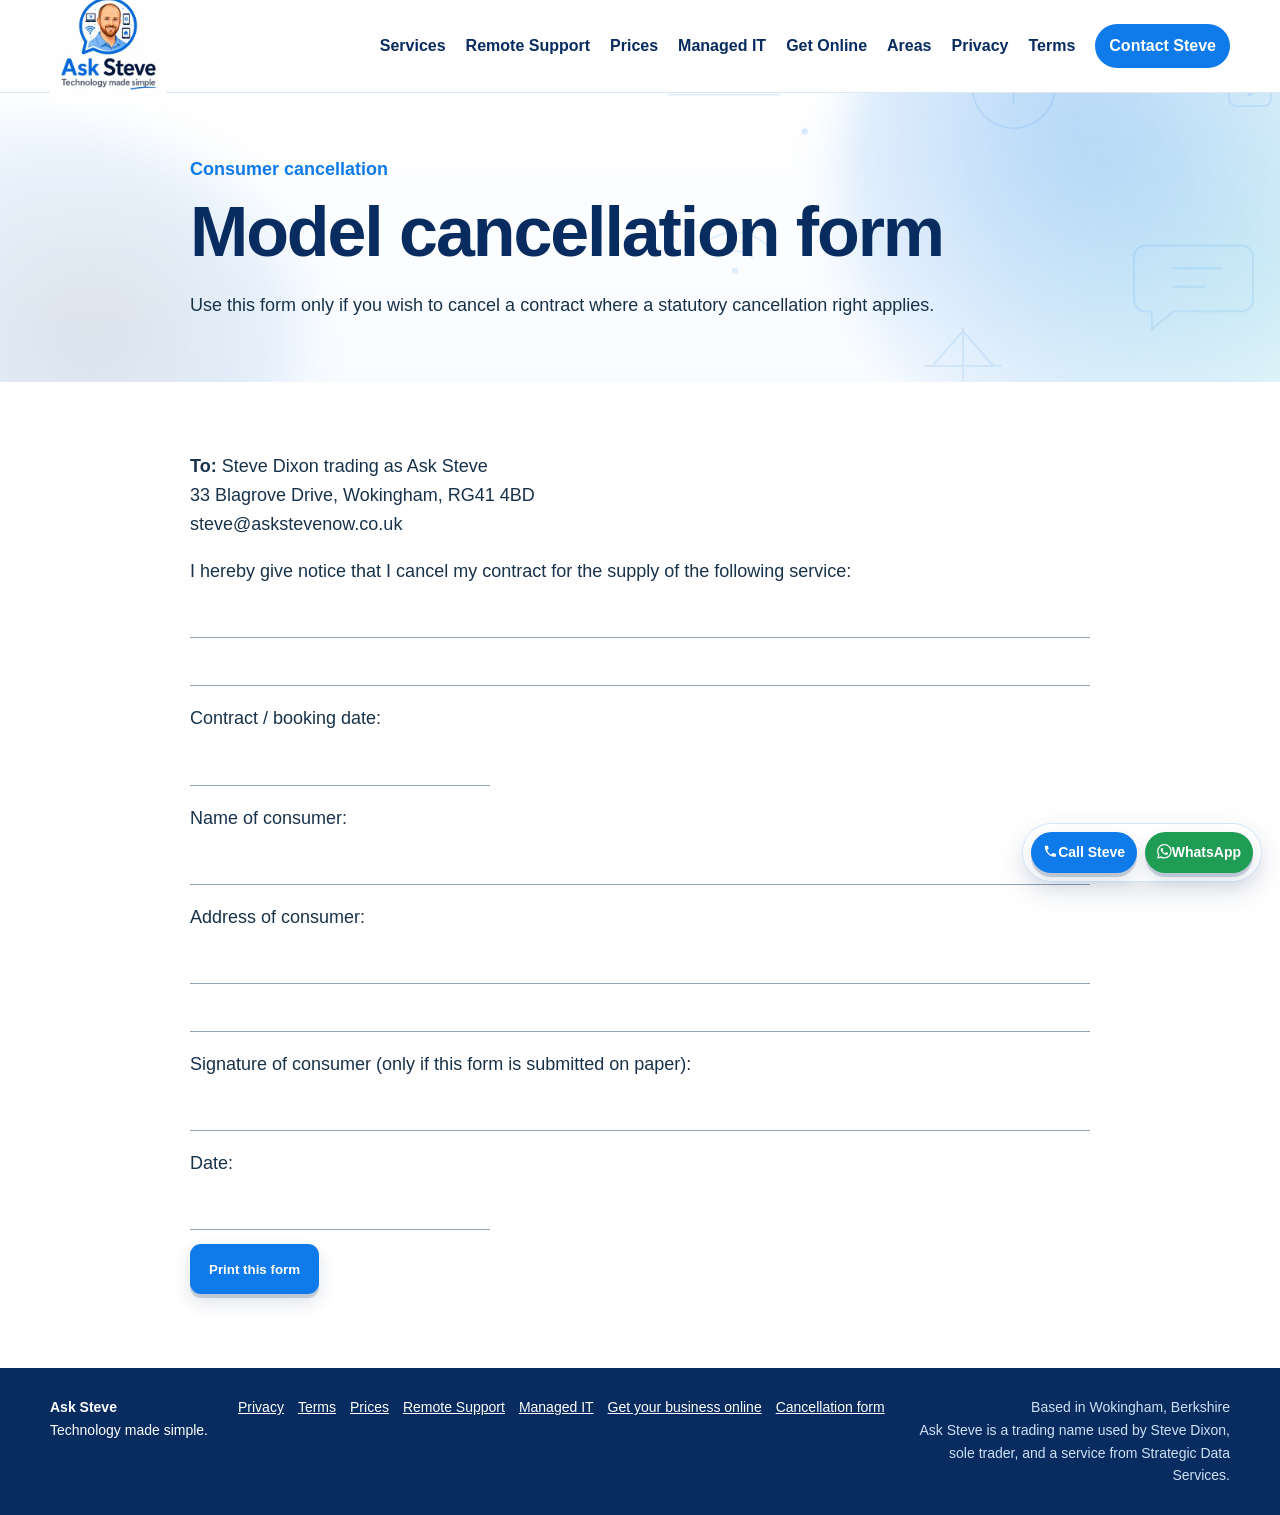
==== commit 28a1bcbc: "Implement initial SEO optimisation batch" ====
--- a/cancellation-form.html
+++ b/cancellation-form.html
@@ -1,16 +1,17 @@
 <!doctype html><html lang="en-GB"><head><meta charset="utf-8">
 <meta name="viewport" content="width=device-width,initial-scale=1">
 <meta name="author" content="Ask Steve">
-<meta name="robots" content="index,follow,max-image-preview:large">
 <meta name="theme-color" content="#0F7BEA">
 <link rel="icon" type="image/png" href="assets/ask-steve-logo.png">
 <link rel="stylesheet" href="styles.css">
 <title>Cancellation Form | Ask Steve</title><meta name="description" content="Model cancellation form for applicable Ask Steve consumer service contracts.">
-<meta name="robots" content="noindex,follow"><script src="site.js" defer></script>
-</head><link rel="canonical" href="https://askstevenow.co.uk/cancellation-form.html"><body>
+<meta name="robots" content="noindex,follow">
+<link rel="canonical" href="https://askstevenow.co.uk/cancellation-form.html">
+<script src="site.js" defer></script>
+</head><body>
 <a class="skip-link" href="#main">Skip to main content</a> 
 <header class="site-header"><div class="container header-inner">
-<a class="brand" href="index.html" aria-label="Ask Steve home"><img src="assets/ask-steve-logo.png" alt="Ask Steve - Technology made simple"></a>
+<a class="brand" href="index.html" aria-label="Ask Steve home"><img src="assets/ask-steve-logo-header.webp" width="300" height="300" alt="Ask Steve - Technology made simple"></a>
 <nav class="nav" aria-label="Primary navigation">
 <a href="index.html#services">Services</a><a href="remote-support.html">Remote Support</a>
 <a href="prices.html">Prices</a><a href="managed-service.html">Managed IT</a><a href="get-your-business-online.html">Get Online</a>
@@ -34,7 +35,7 @@
 </div></section></main><footer class="site-footer"><div class="container footer-inner">
 <div><strong>Ask Steve</strong><br><span>Technology made simple.</span></div>
 <div class="footer-links">
-<a href="privacy.html">Privacy</a><a href="terms.html">Terms</a><a href="prices.html">Prices</a><a href="get-your-business-online.html">Get your business online</a><a href="cancellation-form.html">Cancellation form</a>
+<a href="privacy.html">Privacy</a><a href="terms.html">Terms</a><a href="prices.html">Prices</a><a href="remote-support.html">Remote Support</a><a href="managed-service.html">Managed IT</a><a href="get-your-business-online.html">Get your business online</a><a href="cancellation-form.html">Cancellation form</a>
 </div>
 <div class="footer-meta"><span>Based in Wokingham, Berkshire</span><span>Ask Steve is a trading name used by Steve Dixon, sole trader, and a service from Strategic Data Services.</span></div>
 </div></footer>
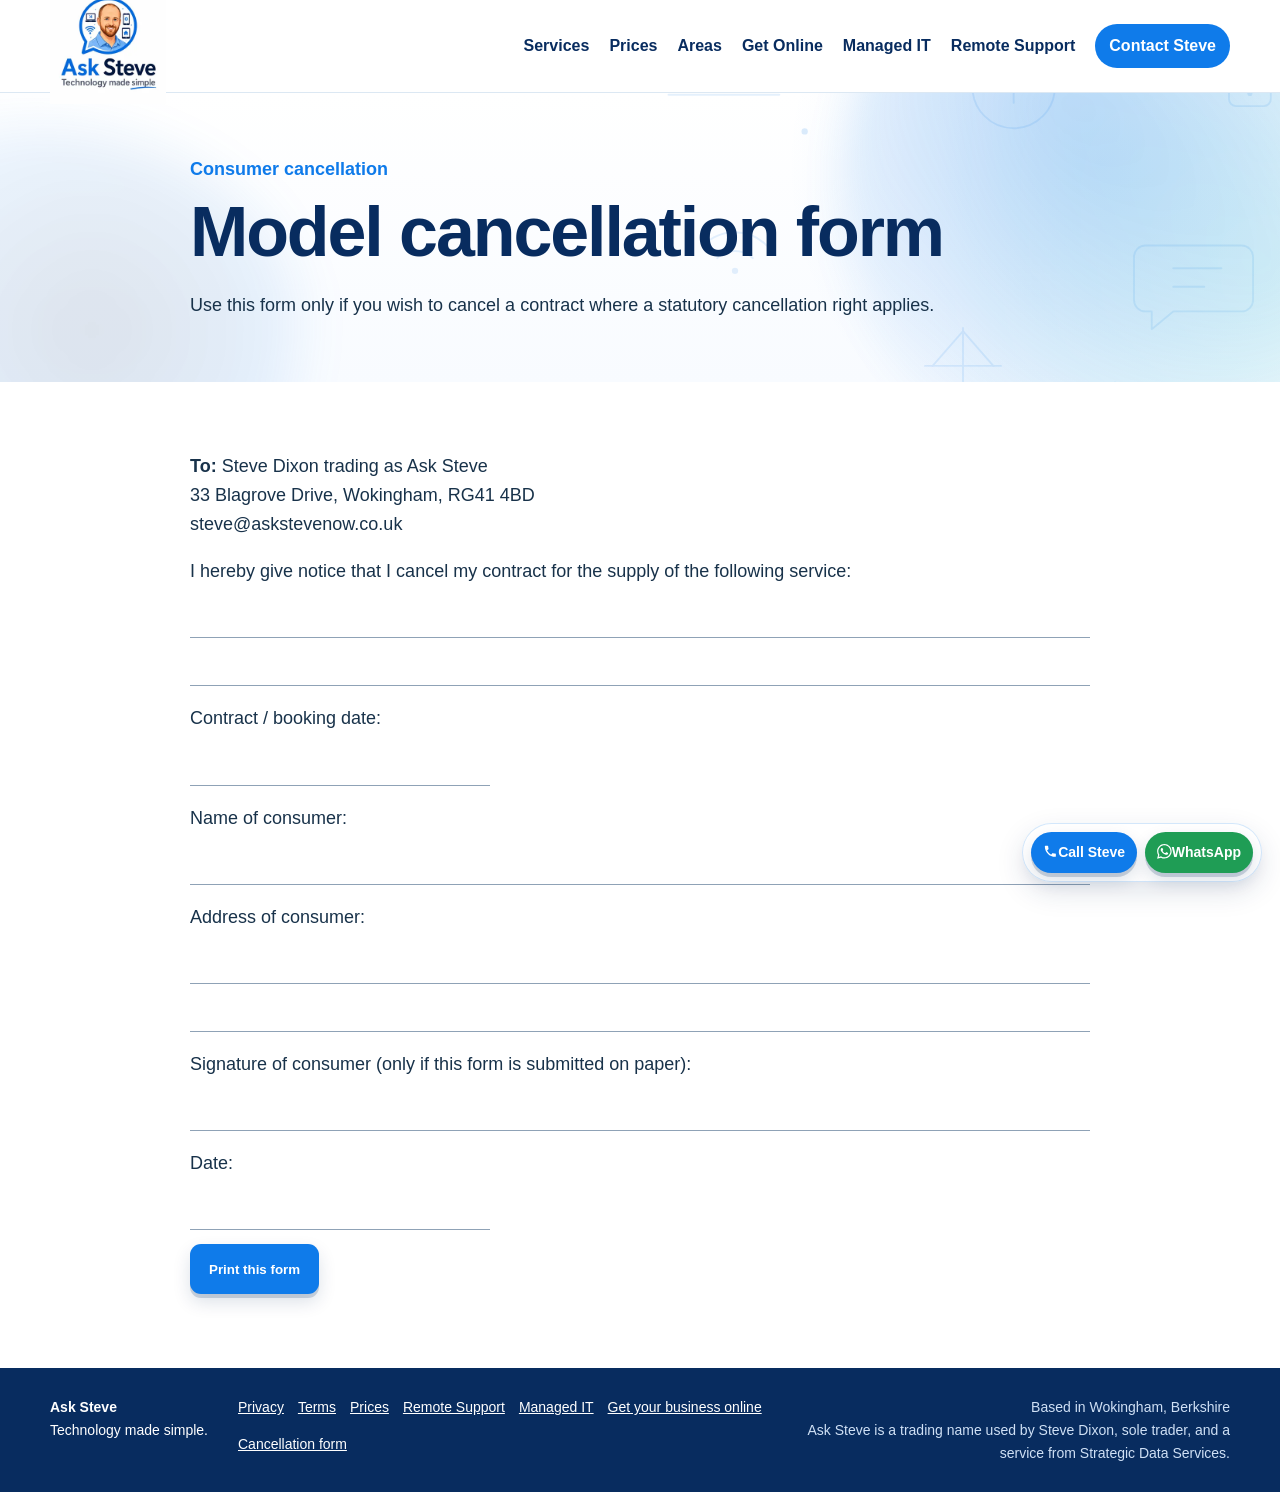
==== commit 0c6aa690: "Streamline primary navigation" ====
--- a/cancellation-form.html
+++ b/cancellation-form.html
@@ -13,11 +13,12 @@
 <header class="site-header"><div class="container header-inner">
 <a class="brand" href="index.html" aria-label="Ask Steve home"><img src="assets/ask-steve-logo-header.webp" width="300" height="300" alt="Ask Steve - Technology made simple"></a>
 <nav class="nav" aria-label="Primary navigation">
-<a href="index.html#services">Services</a><a href="remote-support.html">Remote Support</a>
-<a href="prices.html">Prices</a><a href="managed-service.html">Managed IT</a><a href="get-your-business-online.html">Get Online</a>
+<a href="index.html#services">Services</a>
+<a href="prices.html">Prices</a>
 <a href="index.html#area">Areas</a>
-<a href="privacy.html">Privacy</a>
-<a href="terms.html">Terms</a>
+<a href="get-your-business-online.html">Get Online</a>
+<a href="managed-service.html">Managed IT</a>
+<a href="remote-support.html">Remote Support</a>
 <a href="index.html#contact" class="nav-cta">Contact Steve</a>
 </nav></div></header><main id="main" class="legal-main">
 <section class="page-hero"><div class="container narrow"><p class="eyebrow">Consumer cancellation</p><h1>Model cancellation form</h1>
--- a/styles.css
+++ b/styles.css
@@ -8,7 +8,7 @@
 .card,.contact-card,.services article,.notice{background:#fff;border:1px solid var(--line);border-radius:20px;box-shadow:0 10px 28px #082C5F12}.card{padding:28px}.ticks{list-style:none;padding:0}.ticks li{position:relative;padding-left:28px;margin:9px 0}.ticks li:before{content:"✓";position:absolute;left:0;color:var(--blue);font-weight:bold}
 .price-strip{background:var(--navy);color:#fff;padding:18px 0}.price-strip-inner{display:grid;grid-template-columns:repeat(3,1fr) auto auto;gap:18px;align-items:center}.price-strip-inner div{display:flex;flex-direction:column}.price-strip-inner strong{font-size:17px}.price-strip-inner span{font-size:13px;color:#CFE0F5}
 .section{padding:74px 0}.soft{background:url('assets/pattern-tech.svg') left -350px bottom -250px/700px auto no-repeat,var(--soft)}.grid{display:grid;gap:20px}.services{grid-template-columns:repeat(4,1fr)}.services article{padding:23px}.services article p{margin-bottom:0}.split{display:grid;grid-template-columns:1.2fr .85fr;gap:42px;align-items:start}.contact{padding-top:28px}.contact-card{padding:30px;display:grid;grid-template-columns:1fr auto;gap:28px;align-items:center;background:url('assets/pattern-tech.svg') right -380px center/650px auto no-repeat,#fff}
-.site-footer{background:var(--navy);color:#fff;padding:28px 0;font-size:14px}.footer-inner{display:grid;grid-template-columns:auto auto 1fr;gap:30px;align-items:start}.footer-links{display:flex;gap:14px;flex-wrap:wrap}.footer-links a{color:#fff}.footer-meta{text-align:right;color:#CFE0F5;display:flex;flex-direction:column}
+.site-footer{background:var(--navy);color:#fff;padding:28px 0;font-size:14px}.footer-inner{display:grid;grid-template-columns:auto minmax(0,1fr) minmax(260px,.8fr);gap:30px;align-items:start}.footer-links{display:flex;gap:14px;flex-wrap:wrap;min-width:0}.footer-links a{color:#fff}.footer-meta{text-align:right;color:#CFE0F5;display:flex;flex-direction:column;min-width:0;overflow-wrap:anywhere}
 .legal-main .section{padding-top:52px}.legal-copy h2{margin-top:34px;font-size:27px}.legal-copy li{margin-bottom:8px}.notice{padding:18px 20px;background:#F5FAFF;box-shadow:none;border-left:5px solid var(--blue);margin:20px 0}.price-table{width:100%;border-collapse:collapse;margin:20px 0 34px}.price-table th,.price-table td{text-align:left;padding:13px 14px;border:1px solid var(--line)}.price-table th{background:var(--navy);color:#fff}.price-table tr:nth-child(even) td{background:var(--soft)}.price-table td:last-child{font-weight:bold;white-space:nowrap}.form-line{height:34px;border-bottom:1px solid #8fa2b6;margin:5px 0 14px}.short-line{max-width:300px}
 @media(max-width:1000px){.services{grid-template-columns:repeat(2,1fr)}.price-strip-inner{grid-template-columns:repeat(2,1fr)}.footer-inner{grid-template-columns:1fr}.footer-meta{text-align:left}}
 @media(max-width:880px){.nav a:not(.nav-cta){display:none}.hero-grid,.split,.contact-card{grid-template-columns:1fr}.price-strip-inner{grid-template-columns:1fr}.price-strip-inner .btn{width:100%}}
